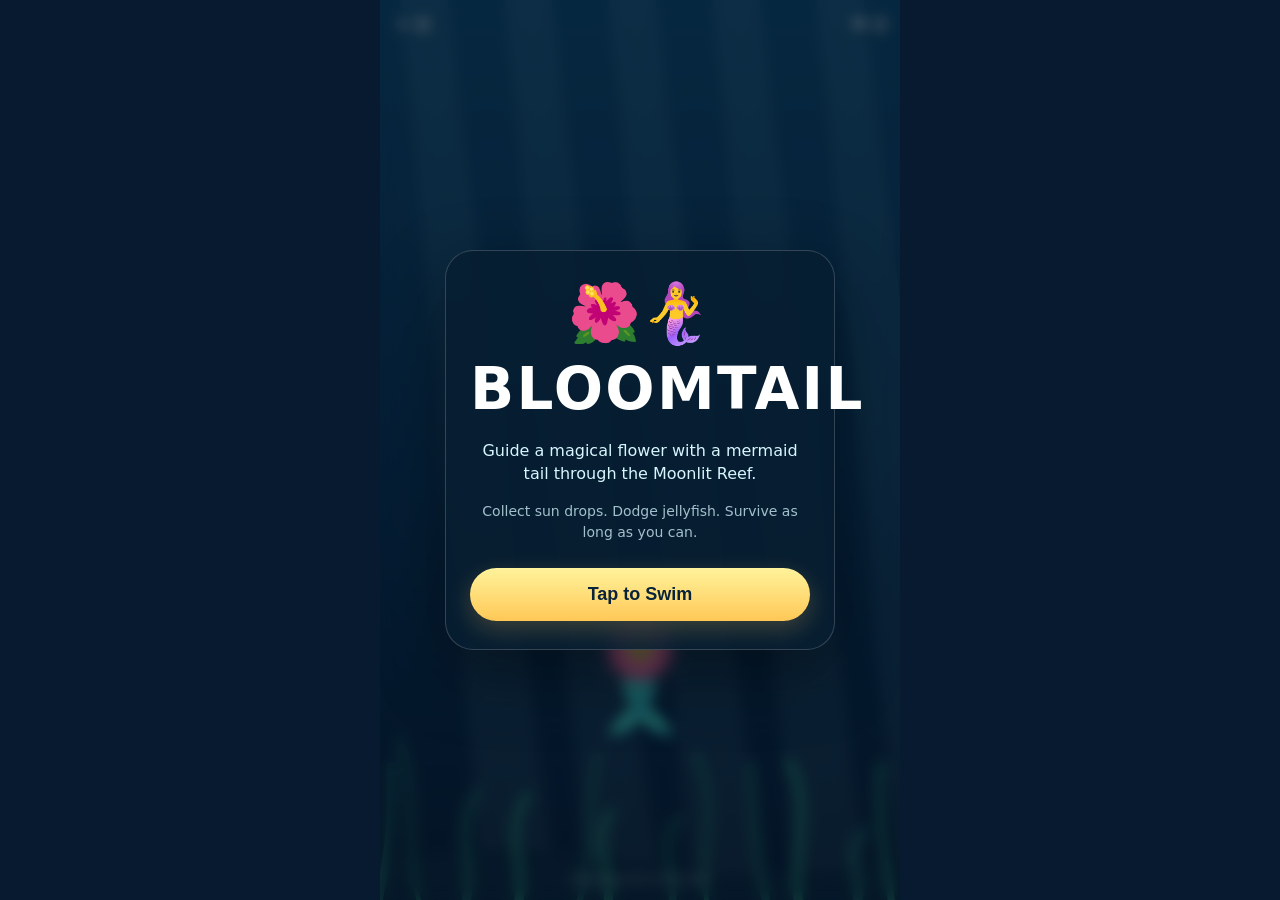
==== index.html @ 17674ca6 "Add files via upload" ====
<!DOCTYPE html>
<html lang="en">
<head>
  <meta charset="UTF-8" />
  <meta name="viewport" content="width=device-width, initial-scale=1.0, maximum-scale=1.0, user-scalable=no" />
  <meta name="theme-color" content="#071a2f" />
  <title>Bloomtail</title>
  <link rel="stylesheet" href="style.css" />
</head>
<body>
  <main class="game-shell">
    <canvas id="gameCanvas" aria-label="Bloomtail mobile game"></canvas>

    <section id="startScreen" class="overlay visible">
      <div class="panel">
        <div class="hero-icon">🌺🧜‍♀️</div>
        <h1>BLOOMTAIL</h1>
        <p>Guide a magical flower with a mermaid tail through the Moonlit Reef.</p>
        <p class="small">Collect sun drops. Dodge jellyfish. Survive as long as you can.</p>
        <button id="startButton">Tap to Swim</button>
      </div>
    </section>

    <section id="gameOverScreen" class="overlay">
      <div class="panel">
        <h2>Current Swept Away</h2>
        <p>Score: <strong id="finalScore">0</strong></p>
        <p>Best: <strong id="bestScore">0</strong></p>
        <button id="restartButton">Swim Again</button>
      </div>
    </section>

    <div class="hud">
      <div>☀️ <span id="score">0</span></div>
      <div>❤️ <span id="lives">3</span></div>
    </div>

    <div class="controls-hint">Drag anywhere to steer</div>
  </main>

  <script src="game.js"></script>
</body>
</html>
---- style.css ----
* {
  box-sizing: border-box;
  -webkit-tap-highlight-color: transparent;
}

html, body {
  width: 100%;
  height: 100%;
  margin: 0;
  overflow: hidden;
  font-family: Inter, ui-rounded, system-ui, -apple-system, BlinkMacSystemFont, "Segoe UI", sans-serif;
  background: #071a2f;
  color: #fff;
  touch-action: none;
}

body {
  display: grid;
  place-items: center;
}

.game-shell {
  position: relative;
  width: min(100vw, 520px);
  height: 100dvh;
  max-height: 980px;
  overflow: hidden;
  background:
    radial-gradient(circle at 50% 0%, rgba(116, 229, 255, 0.22), transparent 38%),
    linear-gradient(#0d4065, #082741 58%, #071a2f);
}

canvas {
  width: 100%;
  height: 100%;
  display: block;
}

.hud {
  position: absolute;
  z-index: 4;
  left: 14px;
  right: 14px;
  top: max(14px, env(safe-area-inset-top));
  display: flex;
  justify-content: space-between;
  font-size: 18px;
  font-weight: 800;
  pointer-events: none;
  text-shadow: 0 2px 8px rgba(0,0,0,.45);
}

.overlay {
  position: absolute;
  inset: 0;
  z-index: 10;
  display: none;
  align-items: center;
  justify-content: center;
  padding: 24px;
  background: rgba(2, 16, 31, 0.58);
  backdrop-filter: blur(7px);
}

.overlay.visible {
  display: flex;
}

.panel {
  width: min(100%, 390px);
  padding: 28px 24px;
  text-align: center;
  border: 1px solid rgba(255,255,255,.18);
  border-radius: 28px;
  background: rgba(7, 30, 50, .88);
  box-shadow: 0 24px 70px rgba(0,0,0,.38);
}

.hero-icon {
  font-size: 58px;
  margin-bottom: 8px;
}

h1, h2 {
  margin: 0 0 12px;
  letter-spacing: .04em;
}

h1 {
  font-size: clamp(36px, 11vw, 58px);
}

h2 {
  font-size: 32px;
}

p {
  line-height: 1.45;
  color: #d7f6ff;
}

.small {
  opacity: .75;
  font-size: 14px;
}

button {
  width: 100%;
  margin-top: 12px;
  border: 0;
  border-radius: 999px;
  padding: 16px 20px;
  font-size: 18px;
  font-weight: 900;
  color: #08233a;
  background: linear-gradient(180deg, #fff39b, #ffc857);
  box-shadow: 0 8px 24px rgba(255, 200, 87, .22);
  cursor: pointer;
}

button:active {
  transform: scale(.985);
}

.controls-hint {
  position: absolute;
  z-index: 3;
  bottom: max(14px, env(safe-area-inset-bottom));
  left: 0;
  right: 0;
  text-align: center;
  font-size: 12px;
  opacity: .55;
  pointer-events: none;
}
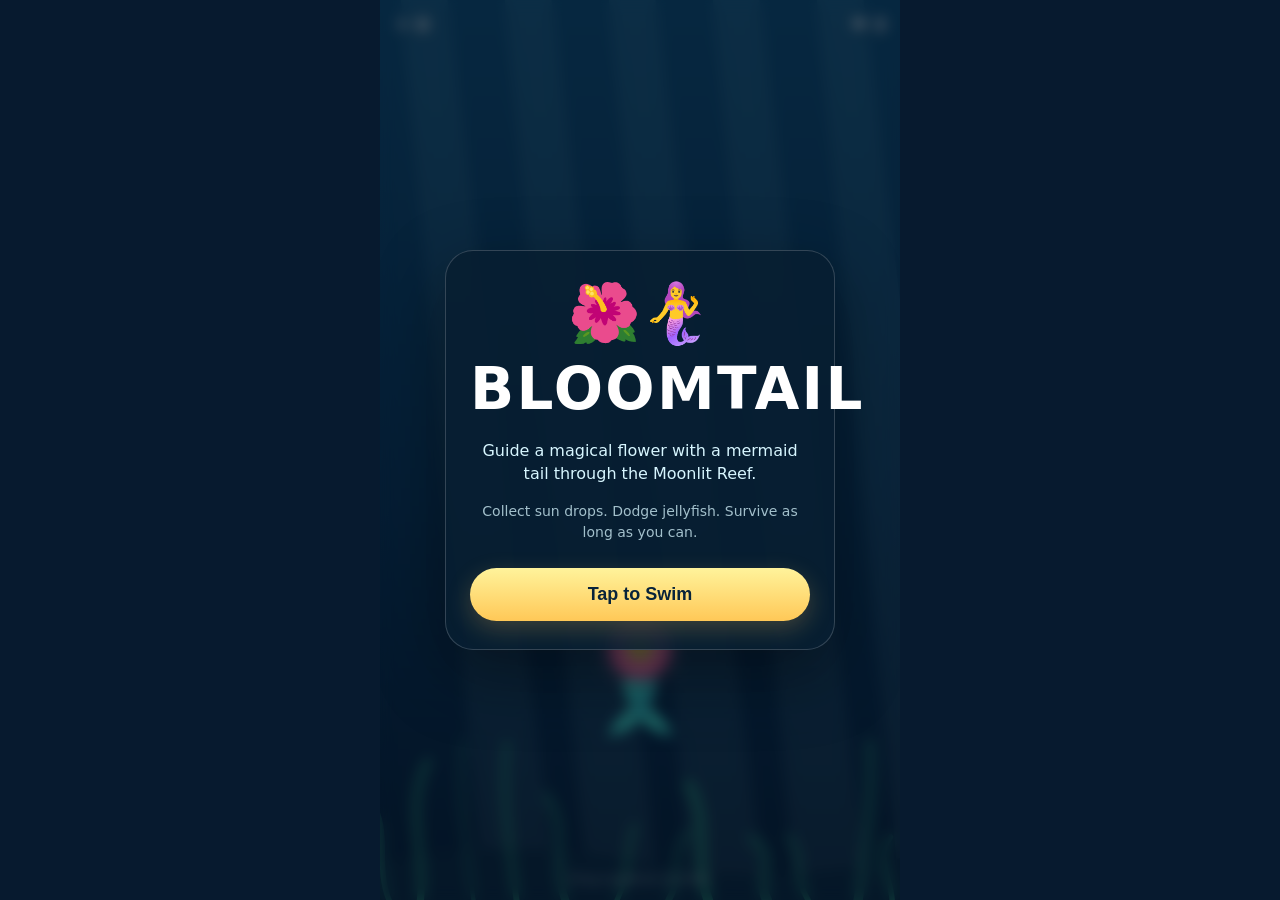
==== commit 4fb10536: "Add files via upload" ====
--- a/index.html
+++ b/index.html
@@ -4,6 +4,11 @@
   <meta charset="UTF-8" />
   <meta name="viewport" content="width=device-width, initial-scale=1.0, maximum-scale=1.0, user-scalable=no" />
   <meta name="theme-color" content="#071a2f" />
+  <meta name="apple-mobile-web-app-capable" content="yes" />
+  <meta name="apple-mobile-web-app-status-bar-style" content="black-translucent" />
+  <meta name="apple-mobile-web-app-title" content="Flower Mermaid" />
+  <link rel="apple-touch-icon" href="apple-touch-icon.png" />
+  <link rel="manifest" href="manifest.webmanifest" />
   <title>Bloomtail</title>
   <link rel="stylesheet" href="style.css" />
 </head>
